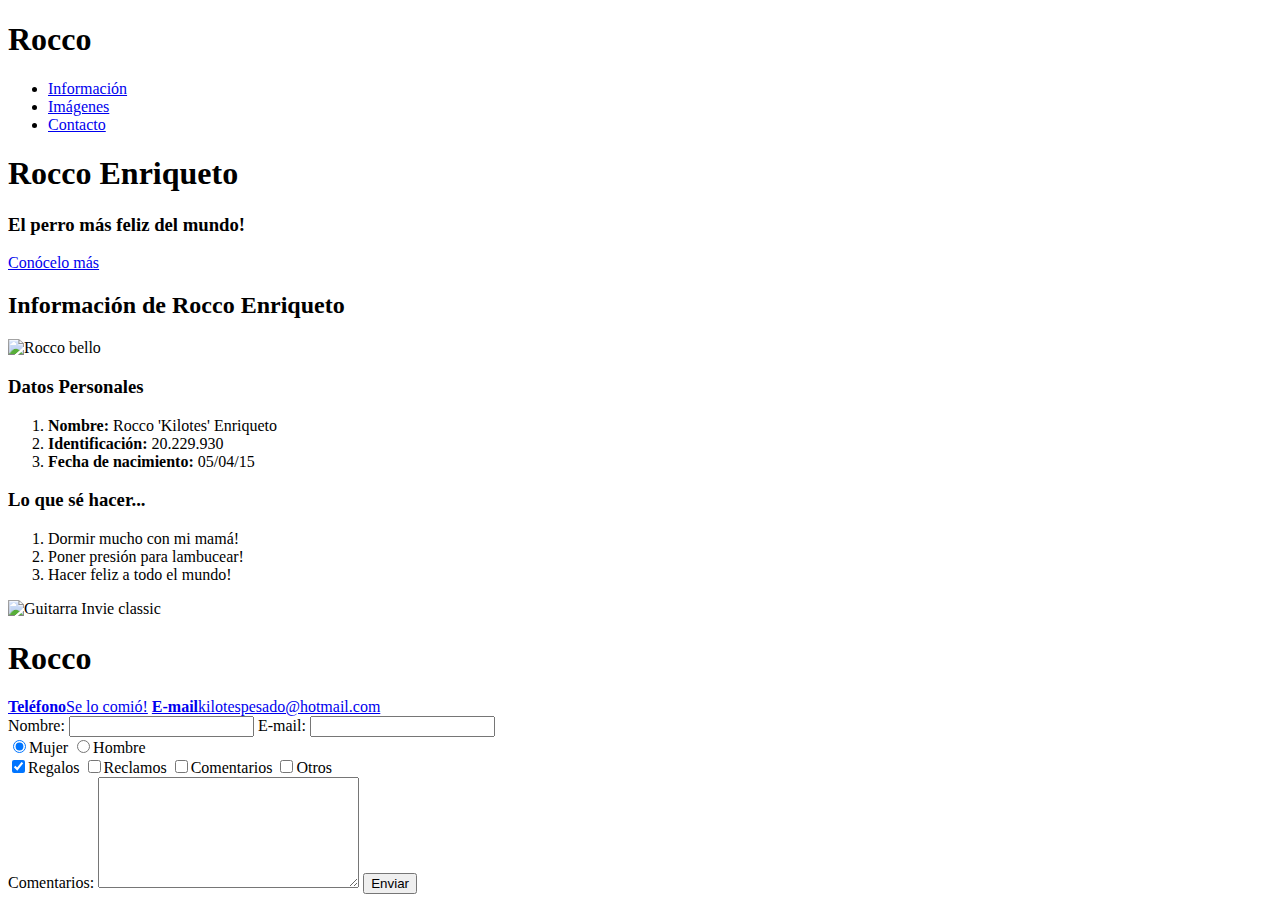
==== index.html @ ba303751 "Add files via upload" ====
<!DOCTYPE html>
<html>
    <head>
        <meta charset="utf-8">
        <title>Rocco - El perro más feliz del mundo!</title>
        <link href="https://fonts.googleapis.com/css?family=Pacifico|Sacramento" rel="stylesheet">
        <link rel="stylesheet" href="css/rocco.css">
    </head>
    <body>
        <section id="portada" class="portada1 background"> <!-- portada -->
            <header id="header" class="header contenedor1" > <!-- header -->
                <h1 class="logo1">Rocco</h1>

                <nav class="menu"> <!-- menú -->
                    <ul>
                        <li>
                            <a href="#informacion">Información</a>
                        </li>
                        <li>
                            <a href="imagenes.html">Imágenes</a>
                        </li>
                        <li>
                            <a href="#contacto">Contacto</a>
                        </li>
                    </ul>
                </nav>
            </header>

            <div class="contenedor1">
                <h1 class="titulo">Rocco <span>Enri</span>queto</h1> <!-- título -->
                <h3 class="title-a">El perro más feliz del mundo!</h3> <!-- resumen -->
                <a class="button1" href="#informacion">Conócelo más</a> <!-- botón -->
            </div>
        </section>

        <section id="informacion" class="datos contenedor2"> <!-- información -->
            <h2>Información de Rocco Enriqueto</h2> <!-- título -->

            <article class="datos-personales"> <!-- datos personales -->
                <img class="left" src="images/Rocco1.png" width="250" alt="Rocco bello">
                <div class="datos-a">
                    <h3 class="title-b">Datos Personales</h3>
                    <ol>
                        <li><strong class="negrita">Nombre: </strong> Rocco 'Kilotes' Enriqueto</li>
                        <li><strong class="negrita">Identificación: </strong> 20.229.930</li>
                        <li><strong class="negrita">Fecha de nacimiento: </strong> 05/04/15</li>
                    </ol>
                </div>
            </article>

            <article class="datos-personales habilidades"> <!-- habilidades -->
                <div class="datos-b">
                    <h3 class="title-b">Lo que sé hacer...</h3>
                    <ol>
                        <li>Dormir mucho con mi mamá!</li>
                        <li>Poner presión para lambucear!</li>
                        <li>Hacer feliz a todo el mundo!</li>
                    </ol>
                </div>
                <img class="right" src="images/Rocco2.png" width="384" height="328" alt="Guitarra Invie classic">
            </article>
        </section>

        <footer id="contacto" class="footer">
            <div class="contenedor3">
                <div class="contacto">
                    <h1 class="logo2">Rocco</h1>
                    <a href="tel:+584241898399"><strong>Teléfono</strong><span>Se lo comió!</span></a>
                    <a href="mailto:dani_linares_04@hotmail.com"><strong>E-mail</strong><span>kilotespesado@hotmail.com</span></a>
                </div>
                <form class="formulario">
                    <div class="col1">
                        <label for="name">Nombre:</label>
                        <input type="text" required id="name" name="name">
                        <label for="email">E-mail:</label>
                        <input type="email" required id="email" name="email">
                        <div class="sexo">
                            <label for="girl">
                                <input type="radio" id="girl" name="sex" value="girl" checked>Mujer
                            </label>
                            <label for="man">
                                <input type="radio" id="man" name="sex" value="man">Hombre
                            </label>
                        </div>
                        <div class="interest">
                            <label for="quotation">
                                <input type="checkbox" id="quotation" name="interest" value="quotation" checked>Regalos
                            </label>
                            <label for="claims">
                                <input type="checkbox" id="claims" name="interest" value="claims">Reclamos
                            </label>
                            <label for="comments">
                                <input type="checkbox" id="comments" name="interest" value="comments">Comentarios
                            </label>
                            <label class="others" for="others">
                                <input type="checkbox" id="others" name="interest" value="others">Otros
                            </label>
                        </div>
                    </div>
                    <div class="col2">
                        <label for="subject">Comentarios:</label>
                        <textarea name="comentarios" id="subject" cols="30" rows="7"></textarea>
                        <input type="submit" value="Enviar" class="button2">
                    </div>
                </form>
            </div>
        </footer>
    </body>
</html>
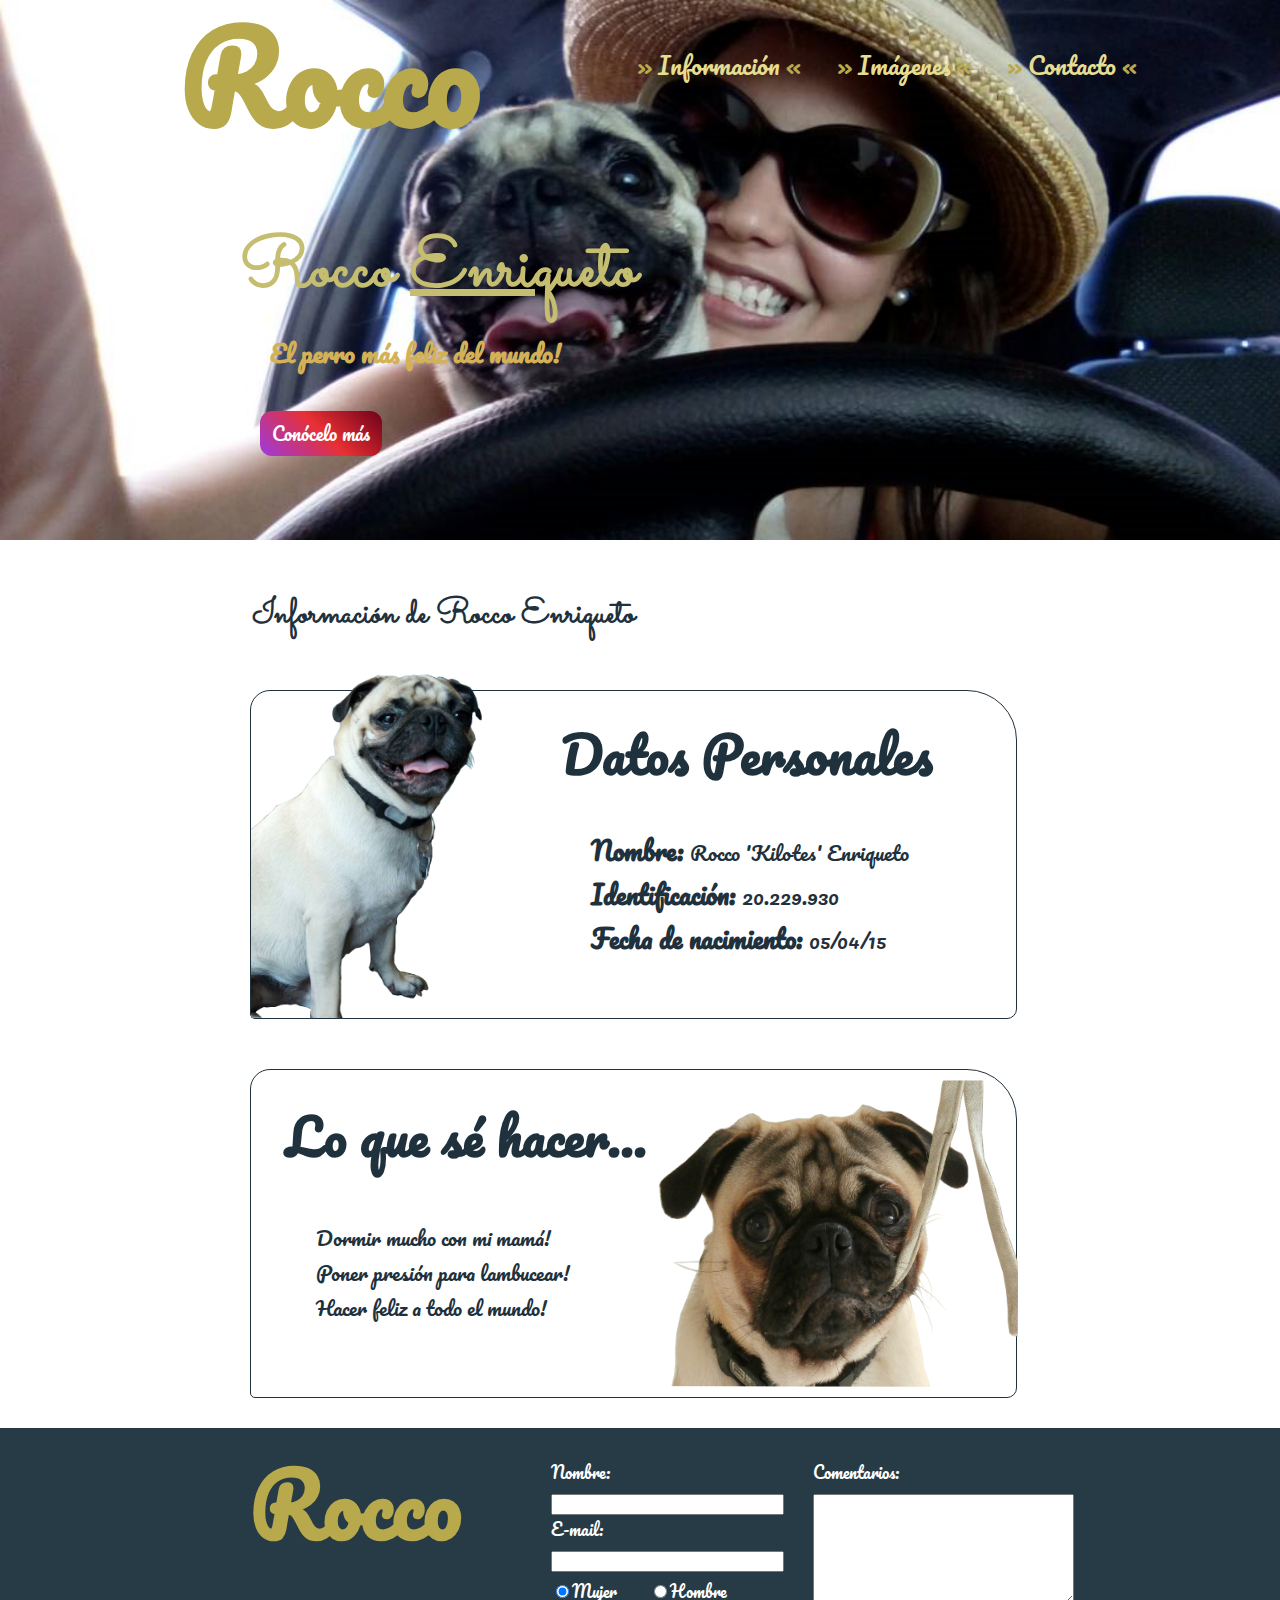
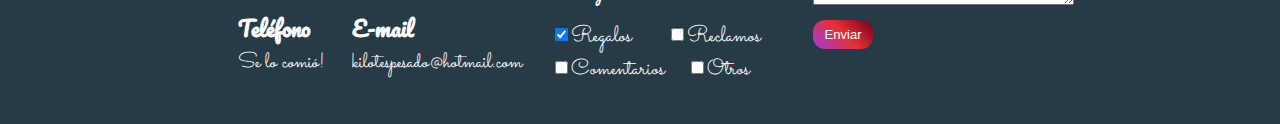
==== commit c0849780: "Update index.html" ====
--- a/index.html
+++ b/index.html
@@ -7,6 +7,7 @@
         <link rel="stylesheet" href="css/rocco.css">
     </head>
     <body>
+        <div class="all">
         <section id="portada" class="portada1 background"> <!-- portada -->
             <header id="header" class="header contenedor1" > <!-- header -->
                 <h1 class="logo1">Rocco</h1>
@@ -105,5 +106,6 @@
                 </form>
             </div>
         </footer>
+        </div>
     </body>
-</html>+</html>
--- a/css/rocco.css
+++ b/css/rocco.css
@@ -0,0 +1,358 @@
+body{
+    font-family: 'Pacifico', sans-serif;
+    margin: 0;
+}
+
+input, textarea{
+    outline: 0;
+}
+
+input:focus, textarea:focus{
+    background: lightgoldenrodyellow;
+}
+
+table{
+    width: 100%;
+    margin: 50px 0;
+}
+
+th{
+    background: #273b47;
+    color: white;
+    padding: 10px 20px;
+    text-align: left;
+    border: 1px solid wheat;
+}
+
+td{
+    padding: 20px;
+}
+
+table, td{
+    border: 1px solid #273b47;
+    border-collapse: collapse;
+}
+
+.background{
+    background-image: url('../images/CIWO6867.png');
+    background-size: cover;
+}
+
+.contenedor1{
+    width: 800px;
+    height: 150px;
+    margin: auto;
+    position: relative;
+    color: #c5bd70;
+}
+
+.logo1{
+    display: inline-block;
+    font-size: 120px;
+    position: relative;
+    bottom: 50px;
+    right: 60px;
+    text-decoration: none;
+    margin: 0;
+}
+
+.header{
+    position: relative;
+    color: #b7a94c;
+}
+
+.menu{
+    font-size: 24px;
+    display: inline-block;
+    position: absolute;
+    right: -97px;
+}
+
+.menu a{
+    color: #e5dd90;
+    text-decoration: none;
+}
+
+.menu li{
+    display: inline-block;
+    margin-left: 30px;
+}
+
+.menu li:after{
+    content: '«';
+    font-size: 25px;
+    line-height: 20px;
+}
+
+.menu li:before{
+    content: '»';
+    font-size: 25px;
+    line-height: 20px;
+}
+
+.portada1{
+    padding: 20px;
+    height: 500px;
+}
+
+.portada2{
+    padding: 20px;
+    height: 120px;
+}
+
+.titulo{
+    font-size: 70px;
+    font-family: 'Sacramento', sans-serif;
+    margin-bottom: 0;
+    margin-top: 50px;
+}
+
+.titulo span{
+    text-decoration: underline;
+}
+
+.title-a{
+    font-size: 24px;
+    margin-top: 10px;
+    margin-left: 30px;
+    color: rgb(211, 177, 87);
+}
+
+.button1{
+    border-radius: 12px;
+    border: none;
+    color: white;
+    padding: 7px 12px;
+    margin-bottom: 70px;
+    margin-top: 15px;
+    position: relative;
+    top: 20px;
+    left: 20px;
+    font-size: 18px;
+    cursor: pointer;
+    text-decoration: none;
+    background: #9d3bdd;
+    background: -moz-linear-gradient(45deg, #9d3bdd 1%, #e83033 52%, #6d0019 100%);     /* http://www.colorzilla.com/gradient-editor/ */
+    background: -webkit-linear-gradient(45deg, #9d3bdd 1%,#e83033 52%,#6d0019 100%);
+    background: linear-gradient(45deg, #9d3bdd 1%,#e83033 52%,#6d0019 100%);
+    filter: progid:DXImageTransform.Microsoft.gradient( startColorstr='#9d3bdd', endColorstr='#6d0019',GradientType=1 );
+    /*background: linear-gradient(to left, #fe344e, #ff7250);*/
+}
+
+.datos{
+    color: #1F313C;
+    margin-bottom: 50px;
+}
+
+.datos h2{
+    font-size: 35px;
+    font-family: 'Sacramento', sans-serif;
+    margin-left: 13px;
+}
+
+.title-b{
+    font-size: 50px;
+    margin-bottom: 20px;
+    position: relative;
+    bottom: 30px;
+}
+
+.negrita{
+    font-size: 25px;
+}
+
+.datos-personales{
+    border: 1px solid #1F313C;
+    padding: 10px;
+    margin: 10px 10px 30px 10px;
+    border-radius: 20px 50px 10px 5px;
+    width: 745px;
+    height: 307px;
+    display: flex;
+    flex-direction: column;
+    align-items: flex-start;
+    justify-content: center;
+    flex-wrap: wrap;
+    margin-top: 20px;
+}
+
+.datos-personales ol{
+    padding: 0;
+    margin-left: 30px;
+    position: relative;
+    bottom: 40px;
+    list-style: none;
+    font-size: 20px;
+}
+
+.habilidades ol{
+    position: relative;
+    bottom: 30px;
+}
+
+.left{
+    float: left;
+    position: relative;
+    bottom: 59px;
+    right: 10px;
+}
+
+.right{
+    float: right;
+    position: relative;
+    right: 13px;
+}
+
+.contenedor2{
+    width: 800px;
+    margin: auto;
+    display: flex;
+    flex-direction: column;
+    align-items: flex-start;
+    justify-content: center;
+    margin-top: 20px;
+}
+
+.datos-a{
+    float: right;
+    padding-left: 20px;
+    display: flex;
+    flex-direction: column;
+    margin-right: 44px;
+}
+
+.datos-b{
+    margin-left: 25px;
+}
+
+.datos-b h3{
+    position: relative;
+    bottom: 50px;
+}
+
+.footer{
+    background: #273b47;
+    padding: 30px 10px 36px 0;
+}
+
+.logo2{
+    color: #b7a94c;
+    display: inline-block;
+    font-size: 85px;
+    text-decoration: none;
+    margin: 0 0 0 15px;
+    position: relative;
+    bottom: 30px;
+}
+
+.contacto{
+    display: flex;
+    width: 316px;
+    flex-wrap: wrap;
+    align-items: center;
+    height: 220px;
+}
+
+.contacto a{
+    font-size: 14px;
+    color: white;
+    text-decoration: none;
+    display: flex;
+    flex-wrap: wrap;
+    flex-direction: column;
+    padding: 0 25px 0 3px;
+}
+
+.contacto strong{
+    display: block;
+    font-size: 21px;
+}
+
+.contacto span{
+    font-family: 'Sacramento', sans-serif;
+    font-size: 21px;
+}
+
+.footer .contenedor3{
+    display: flex;
+    justify-content: space-between;
+    height: 230px;
+    width: 800px;
+    margin: auto;
+    position: relative;
+}
+
+.formulario{
+    display: flex;
+    width: 485px;
+    color: white;
+}
+
+.col1, .col2{
+    display: flex;
+    flex-direction: column;
+    width: 208px;
+}
+
+.col1{
+    margin-right: 15px;
+    width: 233px;
+}
+
+.col2{
+    align-items: flex-start;
+    padding-left: 14px;
+}
+
+.interest label{
+    font-size: 22px;
+    font-family: 'Sacramento', sans-serif;
+    margin-right: 30px;
+}
+
+.formulario label, .sexo, .interest{
+    margin-bottom: 8px;
+}
+
+.sexo{
+    margin-top: 5px;
+}
+
+.sexo label{
+    margin-right: 28px;
+}
+
+.interest{
+    margin-top: 7px;
+}
+.others{
+    margin-left: -13px;
+}
+
+.button2{
+    border-radius: 12px;
+    border: none;
+    cursor: pointer;
+    text-decoration: none;
+    font-size: 13px;
+    color: white;
+    padding: 7px 12px;
+    margin-bottom: -14px;
+    margin-top: 15px;
+    background: #9d3bdd;
+    background: -moz-linear-gradient(45deg, #9d3bdd 1%, #e83033 52%, #6d0019 100%);     /* http://www.colorzilla.com/gradient-editor/ */
+    background: -webkit-linear-gradient(45deg, #9d3bdd 1%,#e83033 52%,#6d0019 100%);
+    background: linear-gradient(45deg, #9d3bdd 1%,#e83033 52%,#6d0019 100%);
+    filter: progid:DXImageTransform.Microsoft.gradient( startColorstr='#9d3bdd', endColorstr='#6d0019',GradientType=1 );
+    /*background: linear-gradient(to left, #fe344e, #ff7250);*/
+}
+
+.contenedor4{
+    width: 1051px;
+    margin: auto;
+    display: flex;
+    flex-direction: column;
+    align-items: center;
+    justify-content: center;
+    margin-top: 20px;
+}